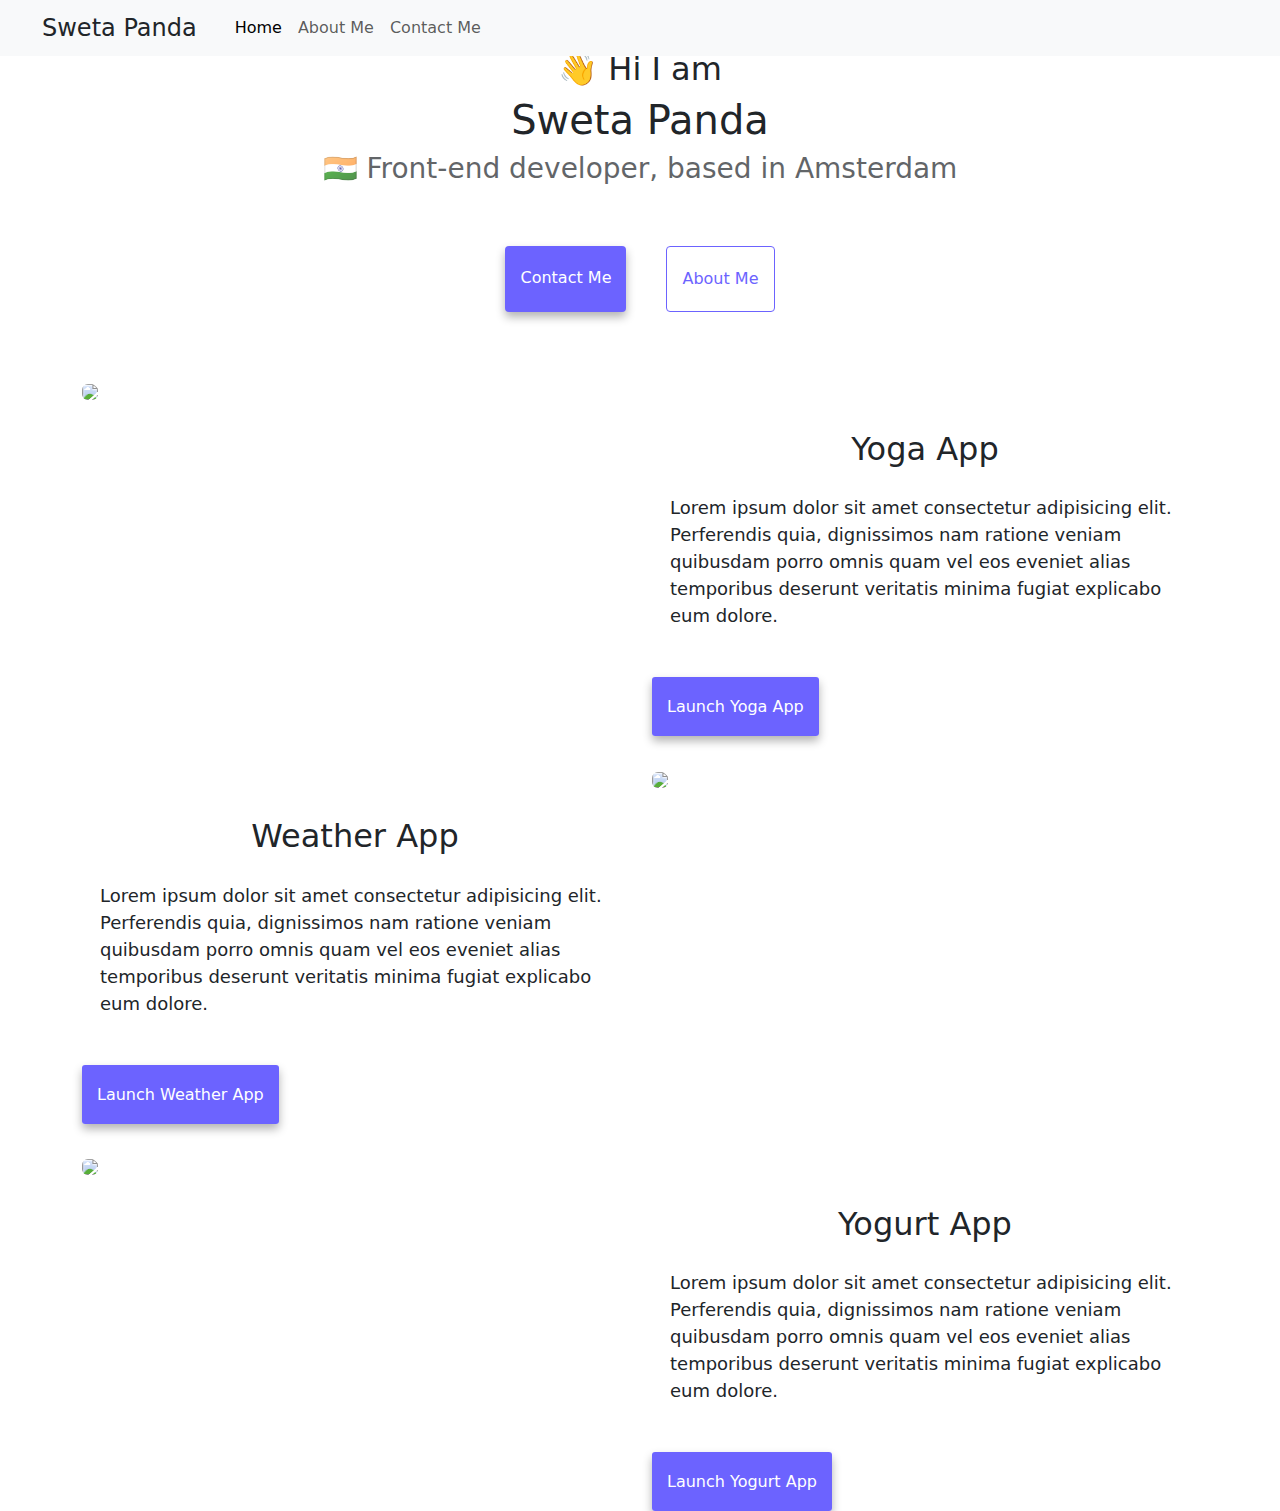
==== index.html @ fe51dbe4 "Created a new repository and added the index.html and about.html file" ====
<!DOCTYPE html>
<html lang="en">
  <head>
    <meta charset="UTF-8" />
    <meta name="viewport" content="width=device-width, initial-scale=1.0" />
    <link rel="stylesheet" href="style.css" />
    <meta name="description" content="This is an example page for SEO and responsive page for different media screens.">
    <title>Sweta Panda - An example webpage for SEO and responsive page for different media screens.</title>
    <link
      href="https://cdn.jsdelivr.net/npm/bootstrap@5.3.3/dist/css/bootstrap.min.css"
      rel="stylesheet"
      integrity="sha384-QWTKZyjpPEjISv5WaRU9OFeRpok6YctnYmDr5pNlyT2bRjXh0JMhjY6hW+ALEwIH"
      crossorigin="anonymous"
    />
    <script
      src="https://cdn.jsdelivr.net/npm/bootstrap@5.3.3/dist/js/bootstrap.bundle.min.js"
      integrity="sha384-YvpcrYf0tY3lHB60NNkmXc5s9fDVZLESaAA55NDzOxhy9GkcIdslK1eN7N6jIeHz"
      crossorigin="anonymous"
    ></script>
  </head>
 <!-- <style>
    :root {
  --primary-color: #6c63ff;
  --secondary-color: #f5f2fe;
  --box-shadow: 0 5px 10px rgba(0, 0, 0, 0.3);
  /* --container-display: flex;
      --container-yoga-image: flex-start;
      --container-yogurt-image: flex-end;
      --container-weather-image: flex-start; */
}

body {
  margin: 80px auto;
}
container {
  margin: 98px;
  max-width: 960px;
}

h1,
h2,
h3 {
  text-align: center;
  margin: 0;
}

h1 {
  font-size: 96px;
}

h2 {
  font-size: 48px;
  padding-top: 50px;
}

h3 {
  font-size: 24px;
  opacity: 0.7;
}

p {
  background: white;
  padding: 18px;
  border-radius: 4px;
  font-size: 18px;
  line-height: 1.5;
  text-align: start;
}
.name {
  font-size: 20px;
  margin: 0 30px;
}

.navigation-links {
  display: flex;
  margin-top: 40px;
  justify-content: center;
}

.navigation-links a {
  margin: 20px;
  border-radius: 4px;
  padding: 20px 15px;
  text-decoration: none;
  text-transform: capitalize;
}

.contact-link {
  background: var(--primary-color);
  box-shadow: var(--box-shadow);
  color: white;
}

.about-link {
  color: var(--primary-color);
  border: 1px solid var(--primary-color);
}

.homepage-link {
  color: var(--primary-color);
  text-align: center;
  display: block;
}

.about-paragraphs {
  display: flex;
  margin: 30px 0;
}

.about-paragraphs p {
  margin: 10px;
}

.email-link {
  display: flex;
  justify-content: center;
  color: var(--primary-color);
  font-size: 28px;
  text-decoration: none;
}

.email-link:hover {
  text-decoration: underline;
}
.yoga.container {
  display: flex;
  justify-content: space-between;
  flex-direction: column;
}
.primary-link {
  background: var(--primary-color);
  font-size: 16px;
  color: white;
  text-decoration: none;
  box-shadow: var(--box-shadow);
  padding: 20px 15px;
  border-radius: 3px;
}

 </style> -->
  <body>
    <nav class="navbar fixed-top navbar-expand-lg bg-body-tertiary">
      <div class="container-fluid">
        <button
          class="navbar-toggler"
          type="button"
          data-bs-toggle="collapse"
          data-bs-target="#navbarNav"
          aria-controls="navbarNav"
          aria-expanded="false"
          aria-label="Toggle navigation"
        >
          <span class="navbar-toggler-icon"></span>
        </button>
        <div class="collapse navbar-collapse" id="navbarNav">
          <a class="nav-link active name fs-4" href="#">Sweta Panda</a>
          <ul class="navbar-nav">
         
              <a class="nav-link active" aria-current="page" href="#">Home</a>
            </li>

            <li class="nav-item">
              <a class="nav-link" href="about.html">About Me</a>
            </li>
            <li class="nav-item">
              <a class="nav-link" href="about.html#contact">Contact Me</a>
            </li>
           
          </ul>
        </div>
      </div>
    </nav>
    <h2>👋 Hi I am</h2>
    <h1>Sweta Panda</h1>
    <h3>🇮🇳 Front-end developer, based in Amsterdam</h3>
    <div class="navigation-links">
      <a href="about.html#contact" class="contact-link">Contact me</a>
      <a href="about.html" class="about-link">About me</a>
    </div>
    <div class="container">
      <div class="row mt-5">
        <div class="col-md-6">
          <img
            src="S:\SheCodes\SheCodes Responsive\Week 3\Advanced-Tools\images\yoga.png"
            class="img-fluid rounded"
          />
        </div>
        
        <div class="col-md-6 ">
          <h2 class="mb-8">Yoga App</h2>
          <p>
            Lorem ipsum dolor sit amet consectetur adipisicing elit. Perferendis
            quia, dignissimos nam ratione veniam quibusdam porro omnis quam vel
            eos eveniet alias temporibus deserunt veritatis minima fugiat
            explicabo eum dolore.
          </p>
          <div class="mt-5"><a href="#"class= "primary-link">Launch Yoga App</a></div>
        </div>
      </div>

       <div class="row mt-5">
        <div class="col-md-6">
          <h2 class="mb-8">Weather App</h2>
          <p>
            Lorem ipsum dolor sit amet consectetur adipisicing elit. Perferendis
            quia, dignissimos nam ratione veniam quibusdam porro omnis quam vel
            eos eveniet alias temporibus deserunt veritatis minima fugiat
            explicabo eum dolore.
          </p>
          <div class="mt-5"><a href="#"class= "primary-link">Launch Weather App</a></div>
        </div>
         <div class="col-md-5">
          <img
            src="S:\SheCodes\SheCodes Responsive\Week 3\Advanced-Tools\images\weather.png"
            class="img-fluid rounded"
          />
        </div>
      </div>
      <div class="row mt-5">
        <div class="col-md-6">
          <img
            src="S:\SheCodes\SheCodes Responsive\Week 3\Advanced-Tools\images\yogurt.png"
            class="img-fluid rounded"
          />
        </div>
        
        <div class="col-md-6 ">
          <h2 class="mb-8">Yogurt App</h2>
          <p>
            Lorem ipsum dolor sit amet consectetur adipisicing elit. Perferendis
            quia, dignissimos nam ratione veniam quibusdam porro omnis quam vel
            eos eveniet alias temporibus deserunt veritatis minima fugiat
            explicabo eum dolore.
          </p>
          <div class="mt-5"><a href="#"class= "primary-link">Launch Yogurt App</a></div>
        </div>
      </div>
    
    </div>
  </body>
</html>
---- style.css ----
:root {
  --primary-color: #6c63ff;
  --secondary-color: #f5f2fe;
  --box-shadow: 0 5px 10px rgba(0, 0, 0, 0.3);
  /* --container-display: flex;
      --container-yoga-image: flex-start;
      --container-yogurt-image: flex-end;
      --container-weather-image: flex-start; */
}

body {
  margin: 80px auto;
}
container {
  margin: 98px;
  max-width: 960px;
}

h1,
h2,
h3 {
  text-align: center;
  margin: 0;
}

h1 {
  font-size: 96px;
}

h2 {
  font-size: 48px;
  padding-top: 50px;
}

h3 {
  font-size: 24px;
  opacity: 0.7;
}

p {
  background: white;
  padding: 18px;
  border-radius: 4px;
  font-size: 18px;
  line-height: 1.5;
  text-align: start;
}
.name {
  font-size: 20px;
  margin: 0 30px;
}

.navigation-links {
  display: flex;
  margin-top: 40px;
  justify-content: center;
}

.navigation-links a {
  margin: 20px;
  border-radius: 4px;
  padding: 20px 15px;
  text-decoration: none;
  text-transform: capitalize;
}

.contact-link {
  background: var(--primary-color);
  box-shadow: var(--box-shadow);
  color: white;
}

.about-link {
  color: var(--primary-color);
  border: 1px solid var(--primary-color);
}

.homepage-link {
  color: var(--primary-color);
  text-align: center;
  display: block;
}

.about-paragraphs {
  display: flex;
  margin: 30px 0;
}

.about-paragraphs p {
  margin: 10px;
}

.email-link {
  display: flex;
  justify-content: center;
  color: var(--primary-color);
  font-size: 28px;
  text-decoration: none;
}

.email-link:hover {
  text-decoration: underline;
}
.yoga.container {
  display: flex;
  justify-content: space-between;
  flex-direction: column;
}
.primary-link {
  background: var(--primary-color);
  font-size: 16px;
  color: white;
  text-decoration: none;
  box-shadow: var(--box-shadow);
  padding: 20px 15px;
  border-radius: 3px;
}
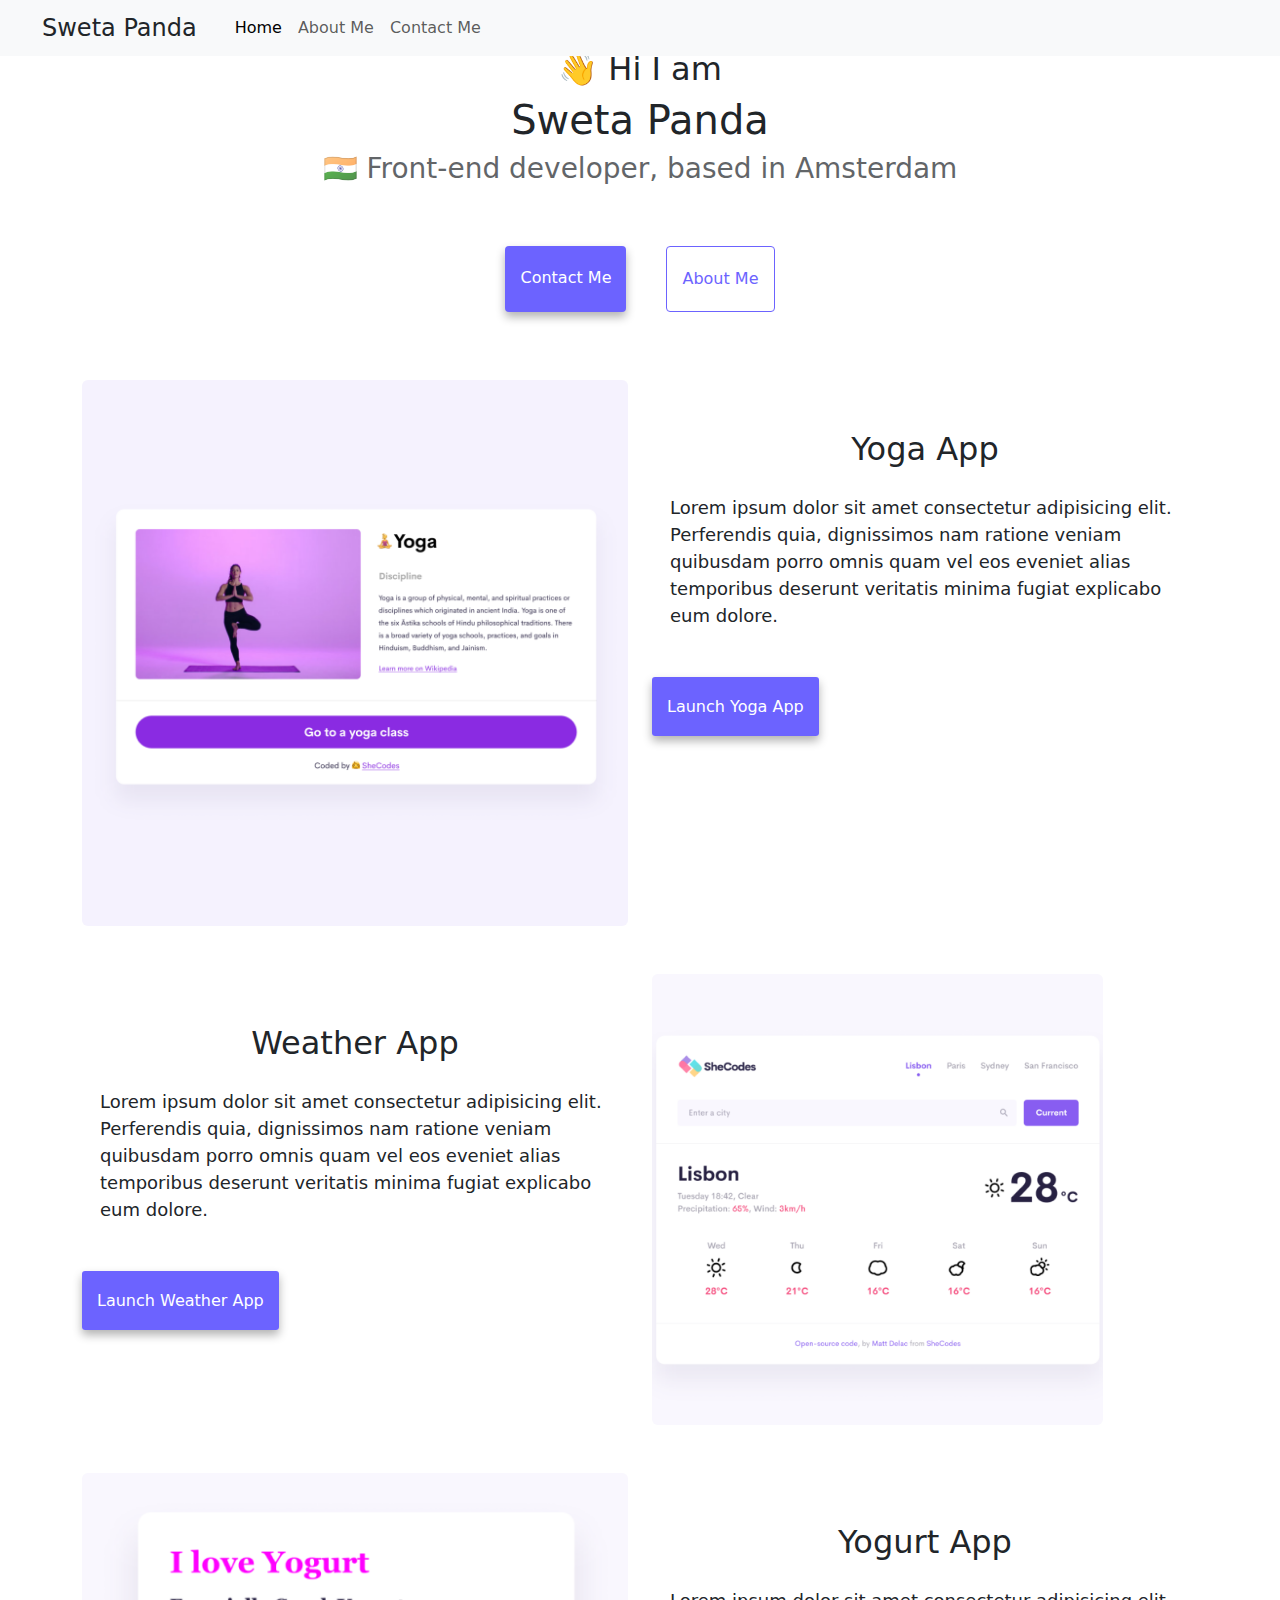
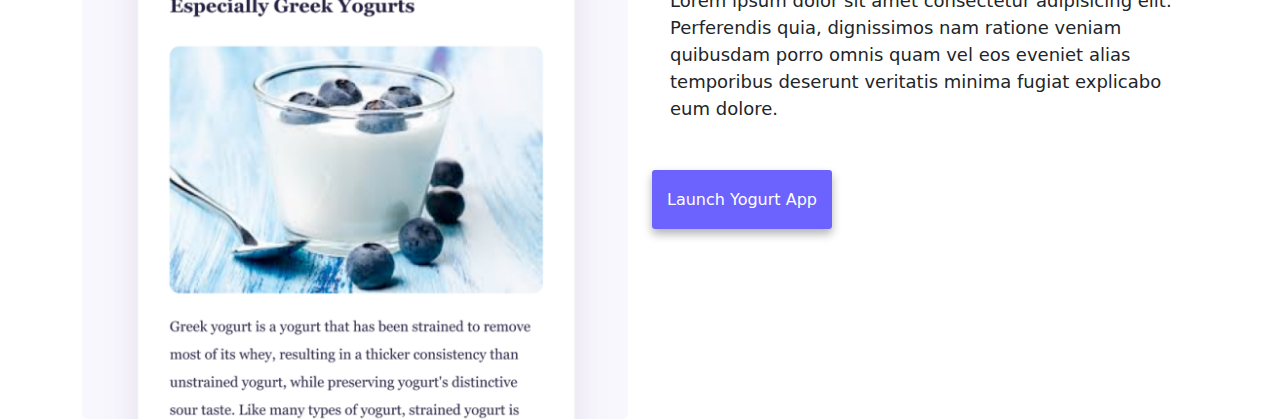
==== commit 8e4e49a4: "Edited the images path" ====
--- a/index.html
+++ b/index.html
@@ -181,7 +181,7 @@
       <div class="row mt-5">
         <div class="col-md-6">
           <img
-            src="S:\SheCodes\SheCodes Responsive\Week 3\Advanced-Tools\images\yoga.png"
+            src="images/yoga.png"
             class="img-fluid rounded"
           />
         </div>
@@ -211,7 +211,7 @@
         </div>
          <div class="col-md-5">
           <img
-            src="S:\SheCodes\SheCodes Responsive\Week 3\Advanced-Tools\images\weather.png"
+            src="images/weather.png"
             class="img-fluid rounded"
           />
         </div>
@@ -219,7 +219,7 @@
       <div class="row mt-5">
         <div class="col-md-6">
           <img
-            src="S:\SheCodes\SheCodes Responsive\Week 3\Advanced-Tools\images\yogurt.png"
+            src="images/yogurt.png"
             class="img-fluid rounded"
           />
         </div>
